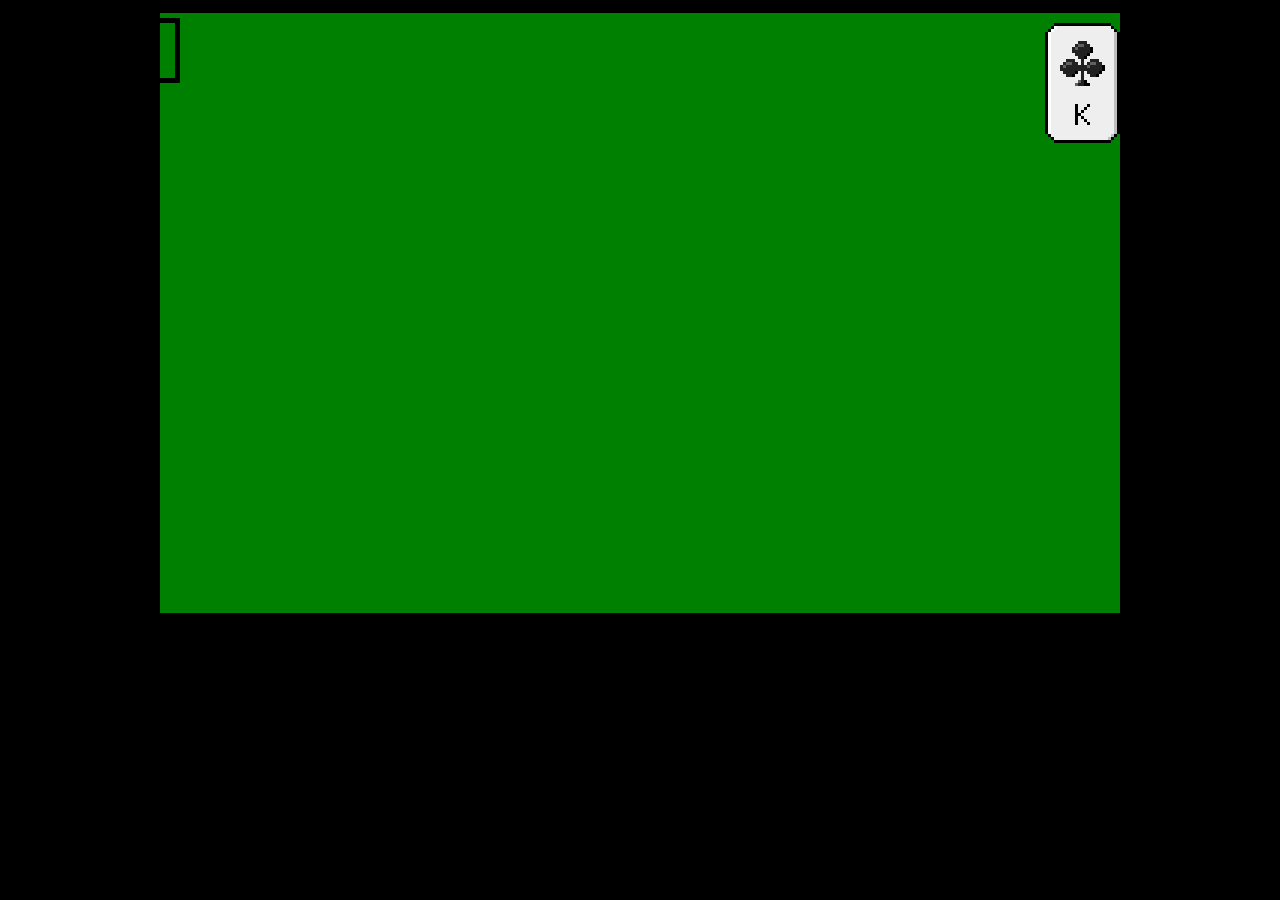
==== game.html @ 5cfe150f "Merge branch 'development' into styles" ====
<!DOCTYPE html>
<html lang="en">
<head>
    <meta charset="UTF-8">
    <meta name="viewport" content="width=device-width, initial-scale=1.0">
    <meta http-equiv="X-UA-Compatible" content="ie=edge">
    <link rel="stylesheet" href="./css/style.css"/>
    <title>Game Page</title>
</head>
<body>

<div class = "popUpRules" onclick = "showRules()"> Game Rules
    <div class = "rulesText" id = "popUp">The object of Blackjack is to beat the dealer.<br><br> The player begins their turn with two cards, then chooses to either hit (space bar) or stay (return).<br><br> When the player hits, they receive a card and that card's value is added to their hand total.<br><br> Neither player nor dealer's cards may total more than 21. If that happens, it's called a bust.<br><br>If the player's first two cards = 21, they have a 'natural blackjack' and automatically win the hand.<br><br>The dealer must draw cards until they have a 17.<br><br>So, a good way to win in Blackjack is to make the dealer bust. Unlike you, the dealer can't stand on a hand that totals under 17. <br><br><br>Remember that there are no near-misses in this game.<br><br> Good Luck!<br><br>
</div>
</div>    
<div id="gameSpace">
    <div id="shoe">
        <img src="img/king-clubs.png" class = "playingCard">
    </div>
    <div id="playerHand"> </div>
</div> 



<script src="./js/deck.js"></script>    
<script src="./js/player.js"></script>
<script src="./js/canvas.js"></script>
<script src="./js/table.js"></script>

</body>

</html>
---- css/style.css ----
@import url(reset.css);

#gameSpace {
	height: 600px;
	width: 960px;
	margin: auto;
	border: 5px solid black;
	background-color: green;
}
#shoe {
	float: right;
	margin: 10px 10px 0 0;
	height: 110px;
	width: 65px;
}
#playerHand {
	float: left;
	margin-top: 340px;
	height: 150px;
	width: 100%;
}
.playingCard {
	display: block;
}
/* POP UP CSS */
.popUpRules {
    float: left;
	margin-top: 10px;
	margin-left: 30px;
	padding: 18px;
    position: relative;
	cursor: pointer;
	border: 5px solid black;
    user-select: none;
	font-family: monospace, sans-serif;
}

/* The actual popup */
.popUpRules .rulesText {
	visibility: hidden; 
    z-index: 1; 
	background-color: rgba(1,4,4,0.7);
    color: #fff;
	width: 500px;
	line-height: 20px;
    text-align: center;
    border-radius: 1px;
    padding: 10px 10px;
    position: absolute;
    bottom: 150;
    left: 435px;
}

/* Toggle this class - hide and show the popup with visibility key */
.popUpRules .appear {
    visibility: visible;
	animation: fadeIn 1s;
	box-shadow: 10px 10px rgba(5,5,5,0.5);
}
/* Add animation (fade in the popup) */
@-webkit-keyframes fadeIn {
    from {opacity: 0;} 
    to {opacity: 1;}
}

@keyframes fadeIn {
    from {opacity: 0;}
    to {opacity:1 ;}
}
/* About Us Style */
body {
	background: black;
}
h1 {
	margin: auto 250px;
	text-align: center;
	color: white;
}
#mainBox {
	border: 5px solid lightgreen;
	background-color:black;
	color: white;
	margin: 10px 0px 25px 250px;
	/* height: 600px; */
	width: 975px;
	border-radius: 3px;
	box-shadow: 10px 10px rgba(5, 5, 5, 0.5);
  }

#profile {
	border: 4px solid lightgreen;
	height: 130px;
	width: 780px;
	margin: 20px 110px 20px 60px;
	border-radius: 3px;
	background-color: black;
}
#profile #nameDiv {
	margin: -17px 150px;
    float: right;
    padding: -10px;
    background: black;	
}
/* box content -- three divs stacked inside parent container */
#specializations {
    margin: 5px;
    margin-top: 19px;
    position: relative;
    display: inline-block;
}
#specializations h3 {
	display: inline;
}
#specializations p {
	margin: 0px;
	display: inline-block;
}
#contributions {
	margin: 5px;
	position: relative;
	display: inline-block;
}
#contributions h3 {
	display: inline;
}
#contributions p {
	margin: 0px;
	display: inline-block;
}
#links {
	margin: 5px;
	position: relative;
	display: inline-block;
}
#links h3 {
	display: inline;
}
#links p {
	margin: 0px;
	display: inline-block;
}
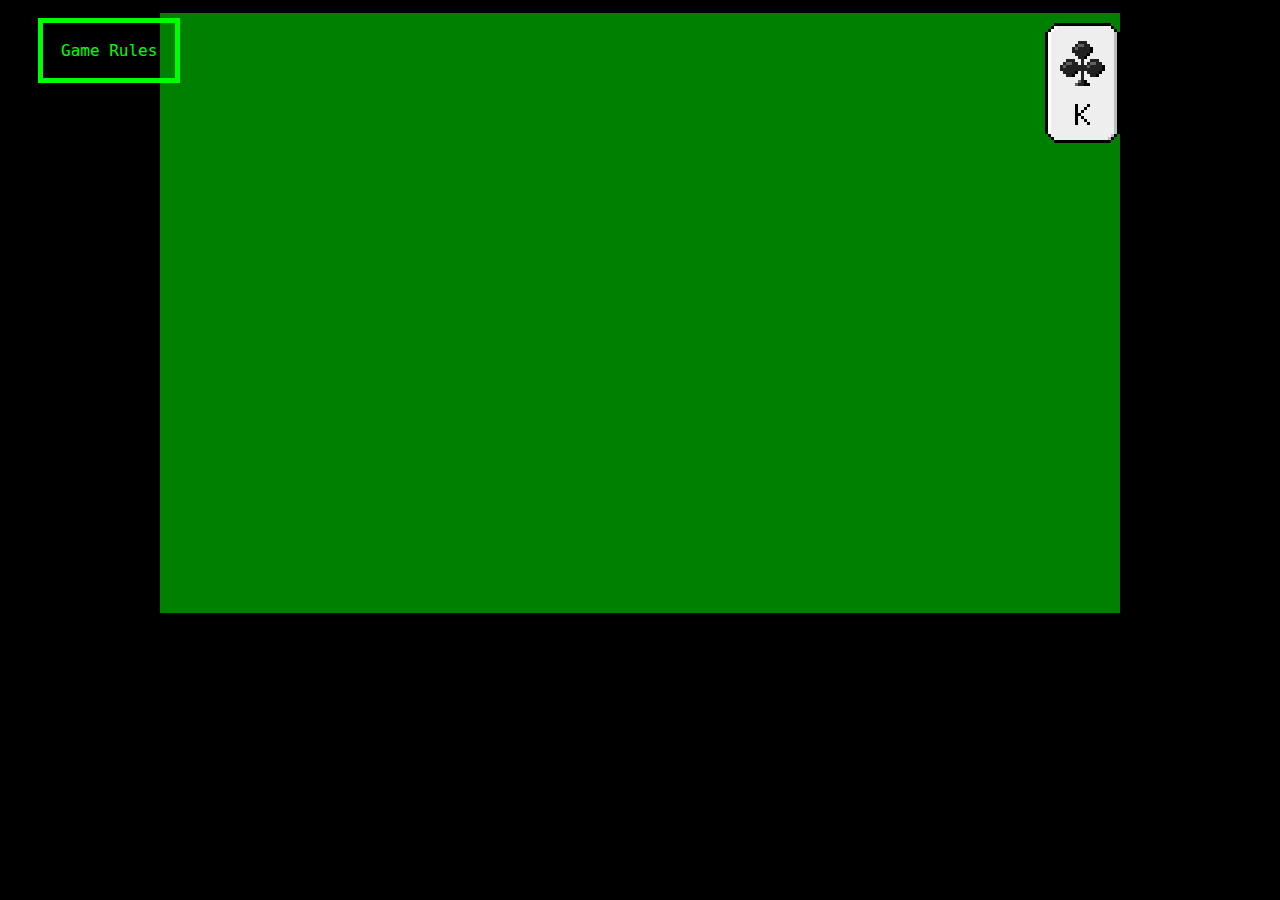
==== commit 52273226: "moves event handler for popUp from HTML to JS." ====
--- a/game.html
+++ b/game.html
@@ -9,9 +9,9 @@
 </head>
 <body>
 
-<div class = "popUpRules" onclick = "showRules()"> Game Rules
+<div id = "popUpRules"> Game Rules
     <div class = "rulesText" id = "popUp">The object of Blackjack is to beat the dealer.<br><br> The player begins their turn with two cards, then chooses to either hit (space bar) or stay (return).<br><br> When the player hits, they receive a card and that card's value is added to their hand total.<br><br> Neither player nor dealer's cards may total more than 21. If that happens, it's called a bust.<br><br>If the player's first two cards = 21, they have a 'natural blackjack' and automatically win the hand.<br><br>The dealer must draw cards until they have a 17.<br><br>So, a good way to win in Blackjack is to make the dealer bust. Unlike you, the dealer can't stand on a hand that totals under 17. <br><br><br>Remember that there are no near-misses in this game.<br><br> Good Luck!<br><br>
-</div>
+    </div>
 </div>    
 <div id="gameSpace">
     <div id="shoe">
--- a/css/style.css
+++ b/css/style.css
@@ -23,20 +23,21 @@
 	display: block;
 }
 /* POP UP CSS */
-.popUpRules {
+#popUpRules {
     float: left;
 	margin-top: 10px;
 	margin-left: 30px;
 	padding: 18px;
     position: relative;
 	cursor: pointer;
-	border: 5px solid black;
+	border: 5px solid #00ff00;
+	color: #00ff00;
     user-select: none;
 	font-family: monospace, sans-serif;
 }
 
 /* The actual popup */
-.popUpRules .rulesText {
+#popUpRules .rulesText {
 	visibility: hidden; 
     z-index: 1; 
 	background-color: rgba(1,4,4,0.7);
@@ -52,7 +53,7 @@
 }
 
 /* Toggle this class - hide and show the popup with visibility key */
-.popUpRules .appear {
+#popUpRules .appear {
     visibility: visible;
 	animation: fadeIn 1s;
 	box-shadow: 10px 10px rgba(5,5,5,0.5);
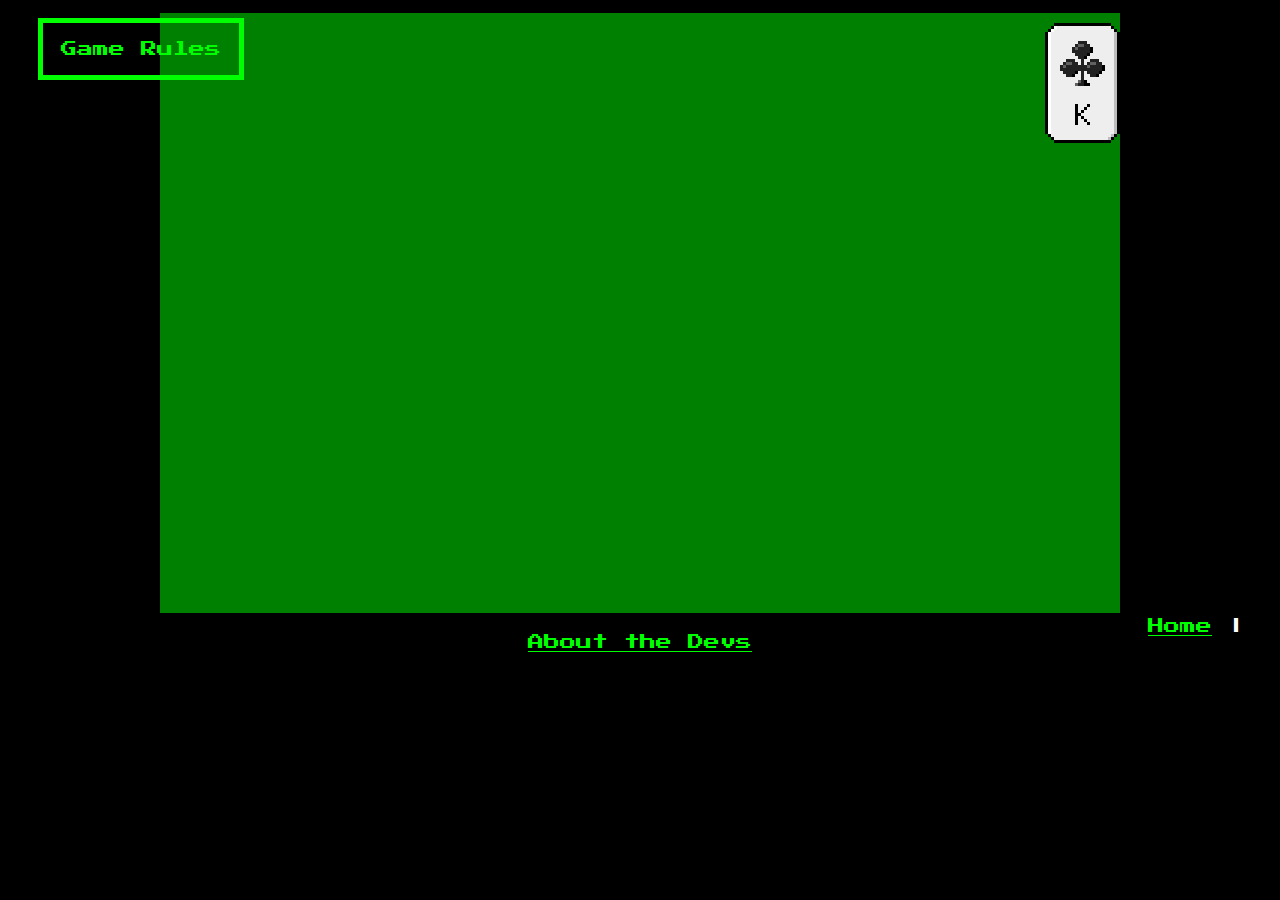
==== commit 458bcae5: "Weds - EOD, CSS edits to style. Happy Halloween, hope we don't have any merge conflicts. (:O)" ====
--- a/game.html
+++ b/game.html
@@ -19,7 +19,9 @@
     </div>
     <div id="playerHand"> </div>
 </div> 
-
+<footer>
+    <a href="home.html">Home</a> | <a href="aboutUs.html">About the Devs</a>
+</footer>
 
 
 <script src="./js/deck.js"></script>    
--- a/css/style.css
+++ b/css/style.css
@@ -1,4 +1,5 @@
 @import url(reset.css);
+@import url('https://fonts.googleapis.com/css?family=Press+Start+2P');
 
 #gameSpace {
 	height: 600px;
@@ -24,7 +25,7 @@
 }
 /* POP UP CSS */
 #popUpRules {
-    float: left;
+	float: left;
 	margin-top: 10px;
 	margin-left: 30px;
 	padding: 18px;
@@ -33,7 +34,6 @@
 	border: 5px solid #00ff00;
 	color: #00ff00;
     user-select: none;
-	font-family: monospace, sans-serif;
 }
 
 /* The actual popup */
@@ -54,29 +54,63 @@
 
 /* Toggle this class - hide and show the popup with visibility key */
 #popUpRules .appear {
-    visibility: visible;
+	visibility: visible;
 	animation: fadeIn 1s;
 	box-shadow: 10px 10px rgba(5,5,5,0.5);
 }
 /* Add animation (fade in the popup) */
 @-webkit-keyframes fadeIn {
-    from {opacity: 0;} 
+	from {opacity: 0;} 
     to {opacity: 1;}
 }
 
 @keyframes fadeIn {
-    from {opacity: 0;}
+	from {opacity: 0;}
     to {opacity:1 ;}
 }
 /* About Us Style */
 body {
 	background: black;
+	color: white;
+	font-family: 'Press start 2P', monospace, sans-serif; 
+}
+main {
+	margin: auto;
+	width: 15%;
 }
 h1 {
 	margin: auto 250px;
 	text-align: center;
 	color: white;
 }
+
+fieldset {
+	border: none;
+	width: 200px;
+	text-align: center;
+}
+
+input, option {
+	font-family: 'Press start 2P', monospace, sans-serif; 
+}
+.button{
+background-color: #00ff00;
+border: none;
+padding: 10px;
+font-family: 'Press start 2P', monospace, sans-serif; 
+}
+
+a:link, a:visited {
+	color: #00ff00;
+}
+
+footer{
+	text-align: center;
+}
+#disFoot {
+	font-size: 10px;
+}
+
 #mainBox {
 	border: 5px solid lightgreen;
 	background-color:black;
@@ -102,6 +136,7 @@
     padding: -10px;
     background: black;	
 }
+
 /* box content -- three divs stacked inside parent container */
 #specializations {
     margin: 5px;
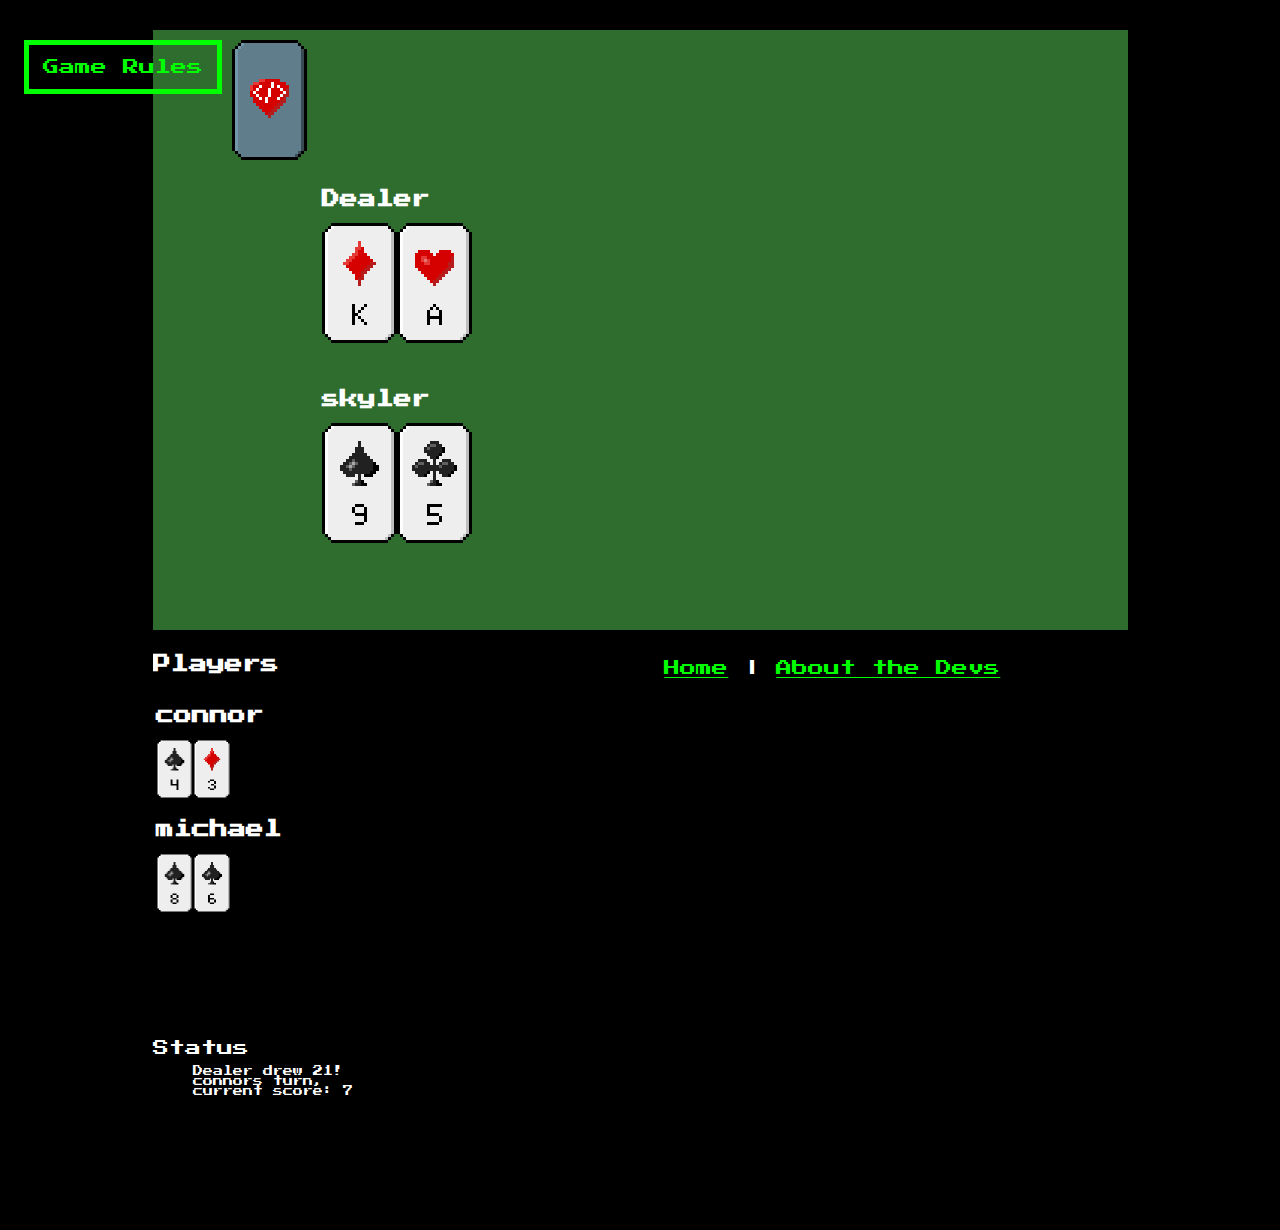
==== commit 07ab28eb: "merged game.html and gameAlt.html" ====
--- a/game.html
+++ b/game.html
@@ -1,34 +1,86 @@
 <!DOCTYPE html>
 <html lang="en">
-<head>
-    <meta charset="UTF-8">
-    <meta name="viewport" content="width=device-width, initial-scale=1.0">
-    <meta http-equiv="X-UA-Compatible" content="ie=edge">
-    <link rel="stylesheet" href="./css/style.css"/>
-    <title>Game Page</title>
-</head>
-<body>
-
-<div id = "popUpRules"> Game Rules
-    <div class = "rulesText" id = "popUp">The object of Blackjack is to beat the dealer.<br><br> The player begins their turn with two cards, then chooses to either hit (space bar) or stay (return).<br><br> When the player hits, they receive a card and that card's value is added to their hand total.<br><br> Neither player nor dealer's cards may total more than 21. If that happens, it's called a bust.<br><br>If the player's first two cards = 21, they have a 'natural blackjack' and automatically win the hand.<br><br>The dealer must draw cards until they have a 17.<br><br>So, a good way to win in Blackjack is to make the dealer bust. Unlike you, the dealer can't stand on a hand that totals under 17. <br><br><br>Remember that there are no near-misses in this game.<br><br> Good Luck!<br><br>
-    </div>
-</div>    
-<div id="gameSpace">
-    <div id="shoe">
-        <img src="img/king-clubs.png" class = "playingCard">
-    </div>
-    <div id="playerHand"> </div>
-</div> 
-<footer>
-    <a href="home.html">Home</a> | <a href="aboutUs.html">About the Devs</a>
-</footer>
-
-
-<script src="./js/deck.js"></script>    
-<script src="./js/player.js"></script>
-<script src="./js/canvas.js"></script>
-<script src="./js/table.js"></script>
-
-</body>
+    <head>
+        <meta charset="UTF-8">
+        <meta name="viewport" content="width=device-width, initial-scale=1.0">
+        <meta http-equiv="X-UA-Compatible" content="ie=edge">
+        <link rel="stylesheet" href="./css/game.css"/>
+        <link rel="stylesheet" href="./css/style.css">
+        <title>Game Page</title>
+    </head>
+    <body>
+        <div id="head">
+            <div id = "popUpRules"> Game Rules
+                    <div class = "rulesText" id = "popUp">The object of Blackjack is to beat the dealer.<br><br> The player begins their turn with two cards, then chooses to either hit (space bar) or stay (return).<br><br> When the player hits, they receive a card and that card's value is added to their hand total.<br><br> Neither player nor dealer's cards may total more than 21. If that happens, it's called a bust.<br><br>If the player's first two cards = 21, they have a 'natural blackjack' and automatically win the hand.<br><br>The dealer must draw cards until they have a 17.<br><br>So, a good way to win in Blackjack is to make the dealer bust. Unlike you, the dealer can't stand on a hand that totals under 17. <br><br><br>Remember that there are no near-misses in this game.<br><br> Good Luck!<br><br>
+                    </div>
+            </div>  
+        </div>
+        <div id="table">
+            <div id="leftSide">
+                <div id="deck"></div>
+                <div id="dealer">
+                    <div>
+                        <h2>Dealer</h2>
+                    </div>
+                    <div id="player0"></div>
+                </div>
+                <div id="playing">
+                    <div>
+                        <h2 id="player1Name"Playing</h2>
+                    </div>
+                    <div id="player1Cards"></div>
+                </div>
+                <div id="gameControls">
+                    <button type="button" id="continue" class="gameControls">Play Again?</button>
+                    <button type="button" id="quit" class="gameControls">Quit</button>
+                </div>
+            </div>
+            <div id="rightSide">
+                <div id="players">
+                    <h2>Players</h2>
+                    <div id="player2" class="onDeck">
+                        <div>
+                            <h2 id="player2Name"></h2>
+                        </div>
+                        <div id="player2Cards"></div>
+                    </div>
+                    <div id="player3" class="onDeck">
+                        <div>
+                            <h2 id="player3Name"></h2>
+                        </div>
+                        <div id="player3Cards"></div>
+                    </div>
+                    <div id="player4" class="onDeck">
+                        <div>
+                            <h2 id="player4Name"></h2>
+                        </div>
+                        <div id="player4Cards"></div>
+                    </div>
+                    <div id="player5" class="onDeck">
+                        <div>
+                            <h2 id="player5Name"></h2>
+                        </div>
+                        <div id="player5Cards"></div>
+                    </div>
+                    <div id="player6" class="onDeck">
+                        <div>
+                            <h2 id="player6Name"></h2>
+                        </div>
+                        <div id="player6Cards"></div>
+                    </div>
+                </div>
+                <div id="console">Status
+                    <div id="log">
+                        <ul id="statusUl"></ul>
+                    </div>
+                </div>
+            </div>
+        </div>
+        
+        <script src="./js/game.js"></script>
+        <footer>
+            <a href="home.html">Home</a> | <a href="aboutUs.html">About the Devs</a>
+        </footer>
+    </body>
 
 </html>--- a/css/game.css
+++ b/css/game.css
@@ -0,0 +1,102 @@
+@import url('reset.css');
+@import url('https://fonts.googleapis.com/css?family=Press+Start+2P');
+
+* {
+    font-family: "Press Start 2P", sans-serif;
+    color: white;
+    /* border: 1px solid black; */
+}
+
+h2 {
+    font-size: 18px;
+}
+
+div {
+    /* border: 1px solid black; */
+    box-sizing: border-box;
+}
+
+#head {
+    float: top;
+}
+
+
+#table {
+    float: top;
+    height: 600px;
+    width: 975px;
+    margin: 30px auto;
+    background-color: rgb(47, 109, 47);
+}
+
+
+
+#leftSide {
+    float: left;
+    height: 100%;
+    width: 720px;
+}
+
+#rightSide {
+    float: left;
+    height: 100%;
+    width: 240px;
+}
+
+#deck {
+    height: 120px;
+    width: 75px;
+    margin: 10px 0 0 10px;
+    background-image: url(../img/back.png);
+}
+
+#dealer {
+    margin: 30px auto 20px auto;
+    height: 180px;
+    width: 520px;
+}
+
+#playing{
+    margin: auto;
+    height: 180px;
+    width: 520px;
+}
+
+#players {
+    height: 400px;
+    width: 100%;
+    margin: 10px 10px 0 0;
+    overflow-y: scroll;
+}
+
+#console {
+    height: 180px;
+    width: 100%;
+    margin-right: 10px;
+}
+
+#log {
+    overflow-y: scroll;
+    float:left;
+}
+
+#statusUl {
+    list-style: none;
+    height:150px;
+    font-size: 10px;
+    font-weight: 50;
+    color:yellow;
+
+}
+
+.onDeck {
+    padding: 3px;
+}
+
+.gameControls {
+    display: none;
+    float:left;
+    margin: 15px 0 0 180px;
+    padding: 5px; 
+    background-color: rgb(68, 184, 68);
+}--- a/css/style.css
+++ b/css/style.css
@@ -27,13 +27,13 @@
 #popUpRules {
 	float: left;
 	margin-top: 10px;
-	margin-left: 30px;
-	padding: 18px;
+	margin-left: 16px;
+	padding: 14px;
     position: relative;
 	cursor: pointer;
 	border: 5px solid #00ff00;
 	color: #00ff00;
-    user-select: none;
+    /* user-select: none; */
 }
 
 /* The actual popup */
@@ -43,11 +43,13 @@
 	background-color: rgba(1,4,4,0.7);
     color: #fff;
 	width: 500px;
+	height: 465px;
+	overflow-y: scroll;
 	line-height: 20px;
     text-align: center;
     border-radius: 1px;
     padding: 10px 10px;
-    position: absolute;
+	position: absolute;
     bottom: 150;
     left: 435px;
 }
@@ -94,9 +96,8 @@
 	font-family: 'Press start 2P', monospace, sans-serif; 
 }
 .button{
-background-color: #00ff00;
-border: none;
-padding: 10px;
+padding: 5px; 
+background-color: rgb(68, 184, 68);
 font-family: 'Press start 2P', monospace, sans-serif; 
 }
 
@@ -112,7 +113,7 @@
 }
 
 #mainBox {
-	border: 5px solid lightgreen;
+	border: 5px solid #00ff00;
 	background-color:black;
 	color: white;
 	margin: 10px 0px 25px 250px;
@@ -123,9 +124,7 @@
   }
 
 #profile {
-	border: 4px solid lightgreen;
-	height: 130px;
-	width: 780px;
+	border: 4px solid #00ff00;
 	margin: 20px 110px 20px 60px;
 	border-radius: 3px;
 	background-color: black;
@@ -139,29 +138,30 @@
 
 /* box content -- three divs stacked inside parent container */
 #specializations {
-    margin: 5px;
-    margin-top: 19px;
+    margin: 9px;
     position: relative;
-    display: inline-block;
 }
 #specializations h3 {
 	display: inline;
+	margin: 5px;
 }
 #specializations p {
-	margin: 0px;
-	display: inline-block;
+	margin: 5px;
+	padding: 5px;
+	/* display: inline-block; */
 }
 #contributions {
-	margin: 5px;
+	margin: 12px;
 	position: relative;
-	display: inline-block;
+	/* display: inline-block; */
 }
 #contributions h3 {
 	display: inline;
+	margin: 5px;
 }
 #contributions p {
-	margin: 0px;
-	display: inline-block;
+	margin: 5px;
+	/* display: inline-block; */
 }
 #links {
 	margin: 5px;
@@ -172,6 +172,5 @@
 	display: inline;
 }
 #links p {
-	margin: 0px;
-	display: inline-block;
+    margin: 0px 0px 0px 125px;
 }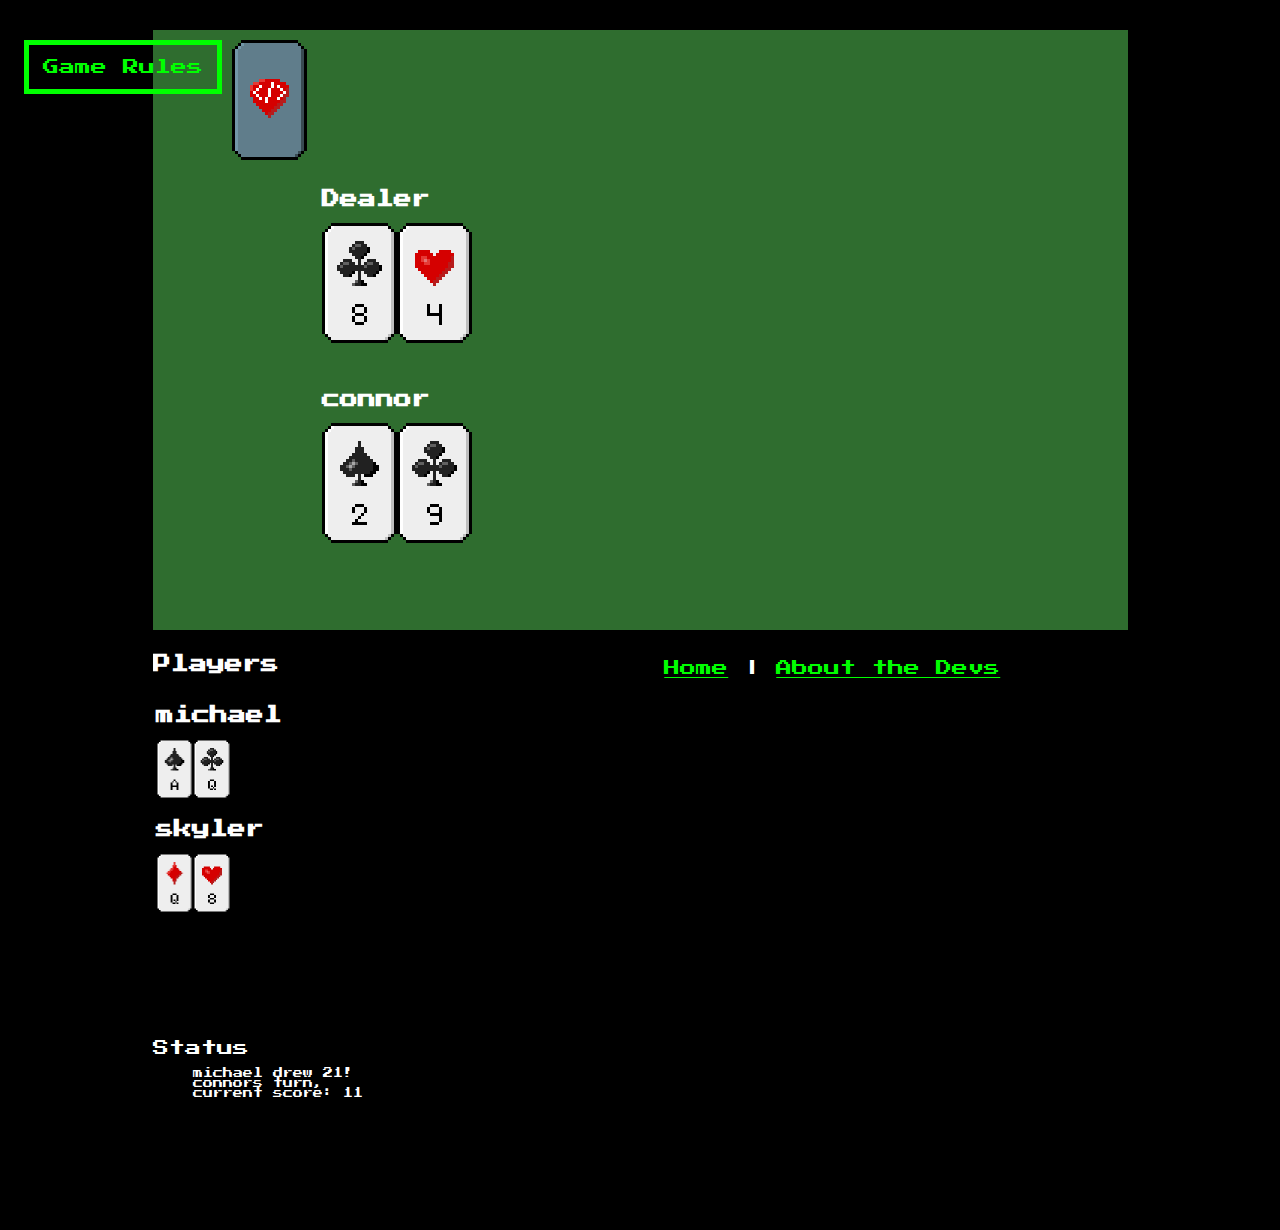
==== commit 3530f95e: "styled the log" ====
--- a/game.html
+++ b/game.html
@@ -71,7 +71,6 @@
                 </div>
                 <div id="console">Status
                     <div id="log">
-                        <ul id="statusUl"></ul>
                     </div>
                 </div>
             </div>
--- a/css/game.css
+++ b/css/game.css
@@ -78,15 +78,15 @@
 #log {
     overflow-y: scroll;
     float:left;
+    height:150px;
 }
 
-#statusUl {
+#log ul {
     list-style: none;
-    height:150px;
     font-size: 10px;
     font-weight: 50;
     color:yellow;
-
+    margin-top: 12px;
 }
 
 .onDeck {
@@ -99,4 +99,8 @@
     margin: 15px 0 0 180px;
     padding: 5px; 
     background-color: rgb(68, 184, 68);
+}
+
+ul {
+    margin-top: 10px;
 }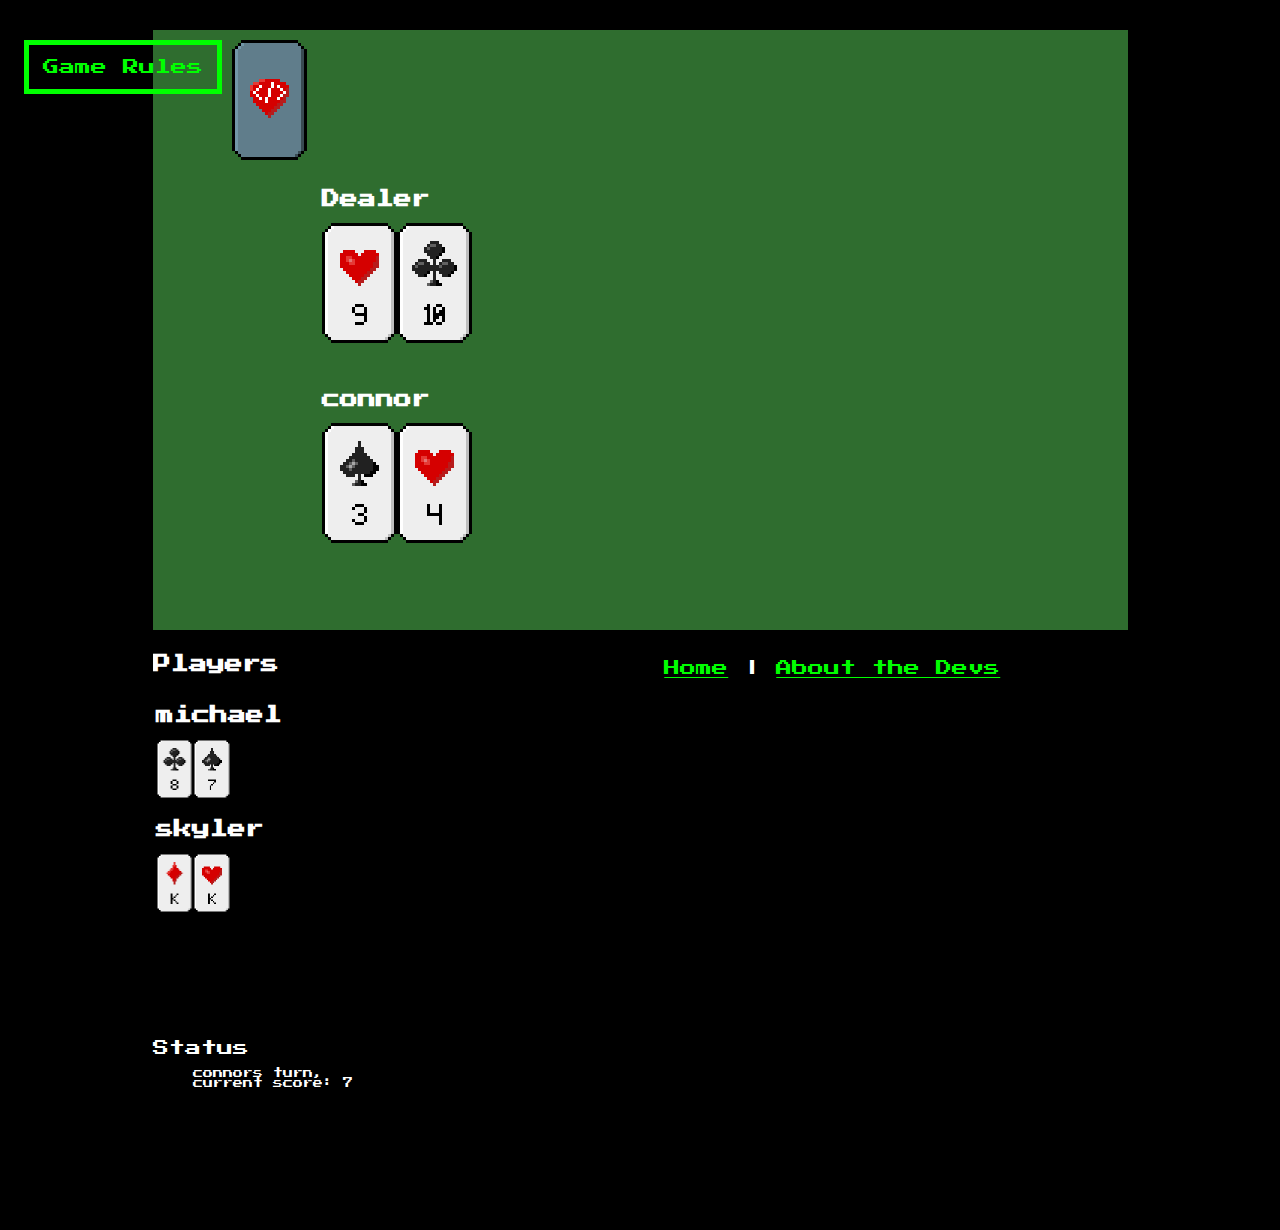
==== commit 63f602ea: "forgot an edit" ====
--- a/game.html
+++ b/game.html
@@ -70,8 +70,7 @@
                     </div>
                 </div>
                 <div id="console">Status
-                    <div id="log">
-                    </div>
+                    <div id="log"></div>
                 </div>
             </div>
         </div>
